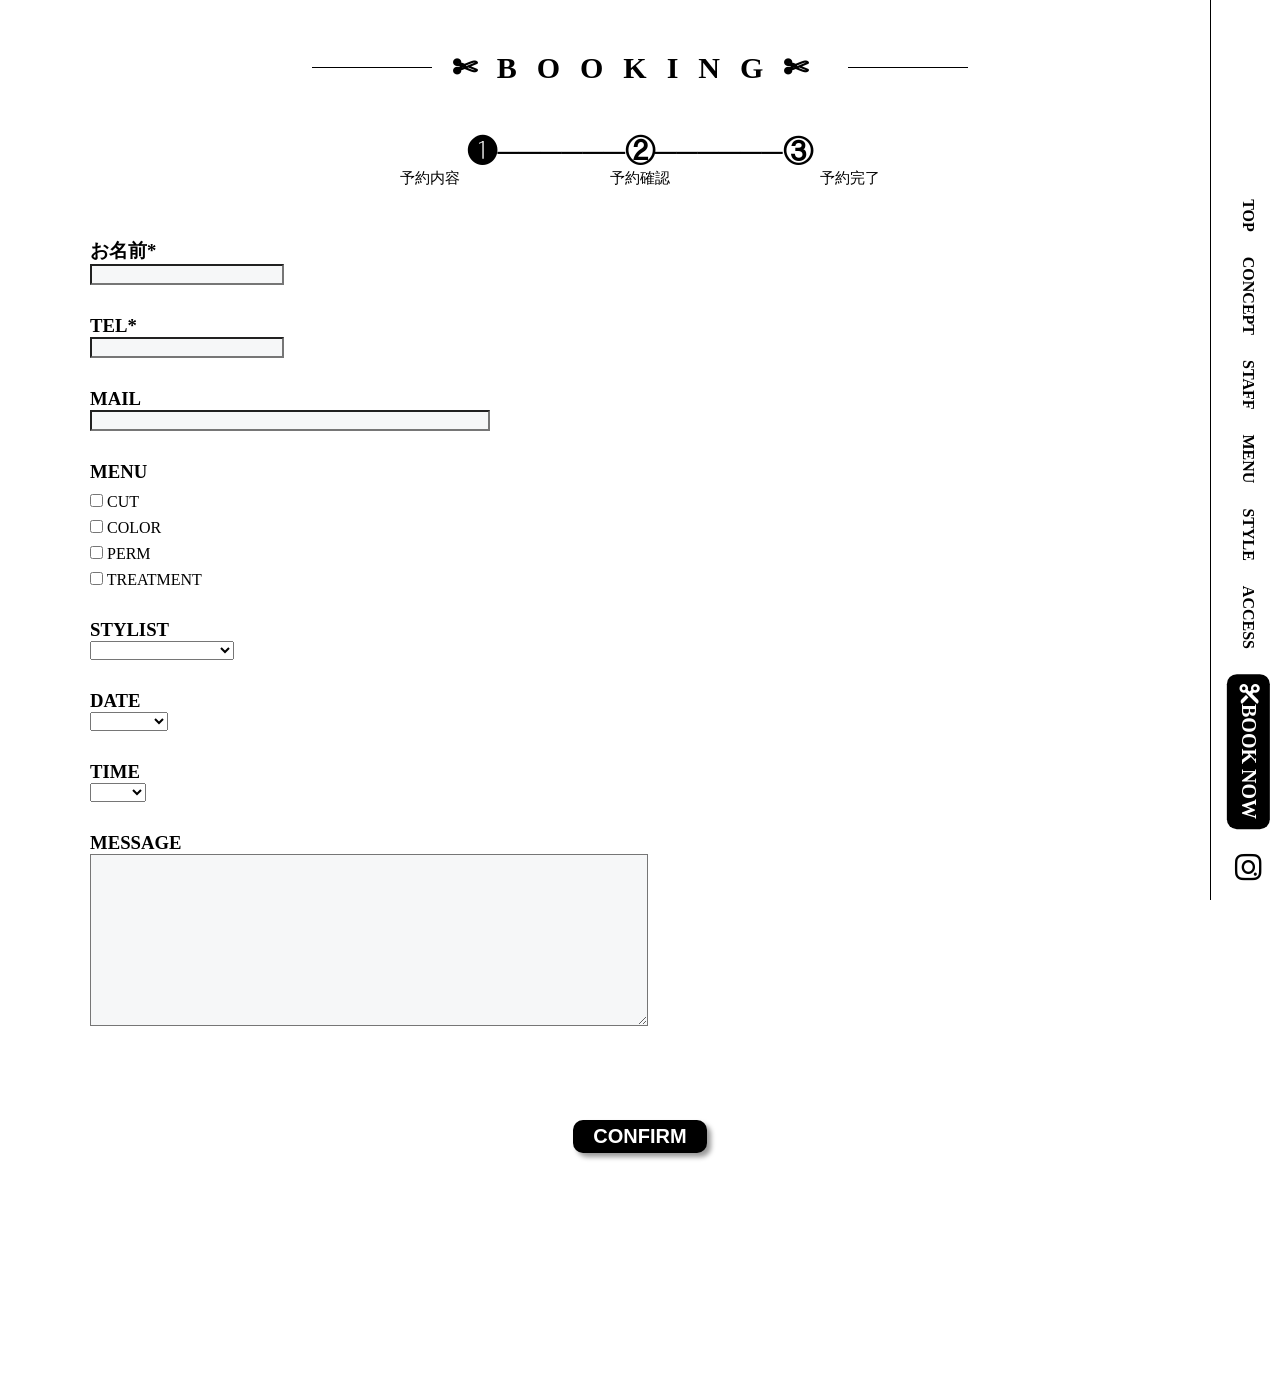
==== booking.html @ 3f3b27ca "予約フォーム追加" ====
<!DOCTYPE html>
<html lang="ja">
  <head>
    <meta charset="utf-8">
    <meta name="viewport" content="width=device-width, initial-scale=1.0">
    <title>LENTO HAIR DESIGN</title>
    <link rel="stylesheet" href="stylesheet.css">
    <link rel="stylesheet" href="https://cdnjs.cloudflare.com/ajax/libs/font-awesome/6.7.2/css/all.min.css">
    <link rel="stylesheet" href="responsive.css">
    <script src="main.js" defer></script>
    <script src="booking.js" defer></script>
  </head>
  <body>
    <header>
        <div class="container">
            <button class="hamburger">
                <span></span>
                <span></span>
                <span></span>
            </button>
            <div class="header-list">
                <a href="index.html#top"><p>TOP</p></a>
                <a href="index.html#concept"><p>CONCEPT</p></a>
                <a href="index.html#staff"><p>STAFF</p></a>
                <a href="index.html#menu"><p>MENU</p></a>
                <a href="index.html#style"><p>STYLE</p></a>
                <a href="index.html#access"><p>ACCESS</p></a>
                <a class="btn-book" href="booking.html"><p class="book-text"><i class="fa-solid fa-scissors"></i>BOOK NOW</p></a>
                <a class="btn-insta" href="#"><i class="fa-brands fa-instagram"></i></a>
            </div>
        </div>
    </header>
    <div class="book-wrapper">
        <div class="container">
            <div class="book-area">
                <div class="book-heading">
                    <div class="heading-text"><h1>✄BOOKING✄</h1></div>
                </div>
                <div class="navi-line"><h2>❶──────②──────③</h2></div>
                <div class="navigations">
                    <div class="navi-process">
                        <p>予約内容</p>
                    </div>
                    <div class="navi-process">
                        <p>予約確認</p>
                    </div>
                    <div class="navi-process">
                        <p>予約完了</p>
                    </div>       
                </div>
            </div>
        </div>
        <div class="book-contents">
            <div class="container">
                <form class="contents-area" action="#" method="post">
                    <div class="form-item">
                        <label for="customer-name"><h3>お名前*</h3></label>
                        <input id="customer-name" name="customer-name" type="text" required>
                    </div>
                    <div class="form-item">
                    <label for="customer-tel"><h3>TEL*</h3></label>
                    <input id="customer-tel" name="customer-tel" type="tel" required>
                    </div>
                    <div class="form-item">
                    <label for="customer-mail"><h3>MAIL</h3></label>
                    <input id="customer-mail" name="customer-mail" type="email">
                    </div>
                    <div class="form-item">
                        <h3>MENU</h3>
                        <div class="menu-check">
                            <label>
                                <input type="checkbox" name="menu" value="cut">
                                CUT
                            </label>
                            <label>
                                <input type="checkbox" name="menu" value="color">
                                COLOR
                            </label>
                            <label>
                                <input type="checkbox" name="menu" value="perm">
                                PERM
                            </label>
                            <label>
                                <input type="checkbox" name="menu" value="treatment">
                                TREATMENT
                            </label>
                        </div>
                    </div>
                    <div class="form-item">
                        <label for="customer-stylist"><h3>STYLIST</h3></label>
                        <select id="customer-stylist" name="stylist">
                            <option value=""></option>
                            <option value="kota">KOTA KOBAYASHI</option>
                            <option value="ayaka">AYAKA KOBAYASHI</option>
                        </select>
                    </div>
                    <div class="form-item">
                        <label for="customer-date"><h3>DATE</h3></label>
                        <select id="customer-date" name="date">
                            <option value=""></option>
                            <option value="10/10">10/10(土)</option>
                            <option value="10/13">10/13(火)</option>
                            <option value="10/14">10/14(水)</option>
                            <option value="10/16">10/16(金)</option>
                            <option value="10/18">10/18(日)</option>
                        </select>
                    </div>
                    <div class="form-item">
                        <label for="customer-time"><h3>TIME</h3></label>
                        <select id="customer-time" name="time">
                            <option value=""></option>
                            <option value="10:00">10:00</option>
                            <option value="12:00">12:00</option>
                            <option value="14:00">14:00</option>
                            <option value="16:00">16:00</option>
                            <option value="18:00">18:00</option>
                        </select>
                    </div>
                    <div class="form-item">
                        <label for="customer-message"><h3>MESSAGE</h3></label>
                        <textarea id="customer-message" name="customer-message" rows="10" cols="60"></textarea><br>
                    </div>
                    <div class="form-item">
                        <div class="btn-confirm">
                            <input id="confirm" name="confirm" type="submit" value="CONFIRM">
                        </div>
                    </div>
                </form>
            </div>        
        </div>
    </div> 
  </body>
  </html>
---- stylesheet.css ----
* {
  margin: 0;
  padding: 0;
  box-sizing:border-box;
}
html {
  scroll-behavior: smooth;
}
body {
  font-family:"Roboto";  
}

a {
  text-decoration: none;
}
.container {
  width: 90%;
  max-width: 1100px;
  margin: 0 auto;
}
.fade-up {
  opacity: 0;
  transform: translateY(30px);
  transition: opacity 1.5s ease, transform 1.5s ease;
}
.fade-up.show {
  opacity: 1;
  transform: translateY(0);
}
header {
  position: fixed;
  top: 0;
  right: 0;
  width: 70px;
  height: 100vh;
  z-index: 1000;
  background-color: white;
  border-left: 1px solid black;
}
.hamburger {
  display: none;
} 
.header-list {
  position: absolute;
  display: flex;
  flex-direction: row;
  align-items: center;
  gap: 25px;
  transform: rotate(90deg);
  transform-origin: right top;
  top: 100vh;
  right: 0;
  white-space: nowrap;
  padding-top: 10px;
  padding-right: 20px;
}
.header-list a {
  color: black;
  font-weight: bold;
  position: relative;
}
.header-list a.active {
  border-bottom: 2px solid black;
}
.btn-book {
  display: inline-block;
  background-color: black;
  border-radius: 10px;
  padding: 10px 10px;
}
.book-text {
  font-size: 20px;
  font-weight: bold;
  color: white;
}
.btn-insta i {
  font-size: 30px;
}
.top-wrapper {
  height: 100vh;
  position: relative;
  top: 0;
  left: 0;
}
.top-title {
  position: absolute;
  left: 30px;
  bottom: 30px;
  z-index: 2;
}
.top-title h1 {
  font-size: 130px;
  color: white;
  opacity: 0.8;
  letter-spacing: 10px;
}
.top-title h2 {
  font-size: 80px;
  color: white;
  opacity: 0.8;
  letter-spacing: 10px;
}
.top-image  {
  position: absolute;
  width: 100%;
  height: 100%;
  object-fit: cover;
  opacity: 0;
  transition: opacity 1s ease;
  z-index: 1;
}
.top-image.active {
  opacity: 1;
  z-index: 1;
}
.concept-wrapper {
  height: 820px;
  position: relative;
  overflow: hidden;
  padding-top: 80px;
}
.concept-wrapper .container {
  position: relative;
  height: 600px;
}
.concept-title h2 {
  font-size: 200px;
  position: absolute;
  color: rgba(0, 0, 0, 0.04);
  top: 280px;
  right: -280px;
  transform: rotate(90deg);
}
.concept-images {
  position: absolute;
  top: 0;
  left: -215px;
  z-index: 1;
}
.concept-img {
  display: block;
  width: 1000px;
  height: auto;
}
.concept-square {
  position: absolute;
  bottom: 20px;
  right: 60px;

  width: 400px;
  height: 400px;

  background-color: black;
  z-index: 2;
}
.concept-text {
  position: absolute;
  bottom: 60px;
  right: 120px;

  width: 280px;
  color: white;
  z-index: 3;
}
.concept-text h3 {
  font-weight: normal;
  font-size: 30px;
  line-height: 2;
  font-weight: bold;
}
.concept-text p {
  font-size: 18px;
  line-height: 1.5;
}
.staff-wrapper {
  height: 700px;
  background-color: #F3F2EE;
  position: relative;
  overflow: hidden;
}
.staff-title h2 {
  position: absolute;
  top: 120px;
  left: -120px;
  font-size: 210px; 
  transform: rotate(90deg);
  color: rgba(0, 0, 0, 0.04);
}
.staff-slider {
  padding-top: 80px;
  display: flex;
  align-items: center;
  justify-content: center;
  gap: 30px;
  padding-left: 140px;
}
.btn-left,
.btn-right {
  background: none;
  border: none;
  padding: 0;
  cursor: pointer;
  transition: 0.5s;
}
.btn-left:hover,
.btn-right:hover {
  transform: scale(1.2,1.2);
}
.staff-scroll {
  display: flex;
  gap: 80px;
  text-align: center;
  overflow-x: auto;
  width: 900px;
  scrollbar-width: none;
  padding-bottom: 20px;
}
.staff-card {
  flex-shrink: 0;
  box-shadow: 0 10px 25px rgba(0, 0, 0, 0.18);
  transition: 0.3s ease;
}
.staff-card:hover {
  transform: translateY(-10px);
}
.left-img {
  width: 40px;
  height: auto;
}
.right-img {
  width: 40px;
  height: auto;
}
.staff-img {
  width:370px;
  height: auto;
}
.staff-comment {
  padding: 20px 0;
  background-color: white;
}
.staff-name {
  font-size: 20px;
}
.staff-roll {
  font-size: 15px;
}
.menu-wrapper {
  height: 800px;
  position: relative;
  overflow: hidden;
}
.menu-wrapper .container {
  position: relative; 
}
.menu-title h2 {
  position: absolute;
  top: 130px;
  right: -100px;
  font-size: 210px; 
  transform: rotate(90deg);
  color: rgba(0, 0, 0, 0.04);
}
.menu-img {
  width: 950px;
  height: auto;
  position: absolute;
  z-index: 1;
  top: 90px;
  left: -215px;
  opacity: 0;
  transition: opacity 1s ease;
}
.menu-img.active {
  opacity: 1;
  z-index: 1;
}
.menu-square {
  width: 500px;
  height: 320px;
  background-color: black;
  position: absolute;
  z-index: 2;
  right: 20px;
  top: 350px;

}
.menu-list {
  position: absolute;
  z-index: 3;
  color: white;
  display: flex;
  gap: 40px;
  top: 390px;
  right: 55px;
}
.menu-left {
  display: flex;
  flex-direction: column;
}
.menu-right {
  display: flex;
  flex-direction: column;
}
.menu-left h3 {
  font-size: 25px;
}
.menu-left p {
  font-size: 20px;
}
.menu-right h3{
  font-size: 25px;
}
.menu-right p{
  font-size: 20px;
}
.style-wrapper {
  min-height: 500px;
  background-color: #EBEBEB;
  position: relative;
  overflow: hidden;
}
.style-title h2 {
  position: absolute;
  font-size: 210px;
  transform: rotate(90deg);
  color: rgba(0, 0, 0, 0.04);
  top: 110px;
  left: -120px;
}
.style-list {
  display: flex;
  flex-direction: column;
  align-items: center;
  gap: 35px;
  padding: 80px 0;
  padding-left: 80px;
}
.style-images {
  display: flex;
  gap: 20px;
}
.more-style {
  display: flex;
  gap: 20px;
  opacity: 0;
  max-height: 0px;
  transform: translateY(-15px);
  transition:
  opacity 0.5s ease,
  transform 0.5s ease;
}
.more-style.show {
  opacity: 1;
  max-height: 300px;
  transform: translateY(0);
}
.style {
  width: 220px;
  height: auto;
  box-shadow: 5px 5px 10px rgba(0, 0, 0, 0.2);
  transition: 0.3s ease;
}
.style:hover{
  transform: translateY(-15px);
}
.btn-view {
  display: inline-block;
  background-color: black;
  color: white;
  padding: 5px 15px;
  border-radius: 10px;
  width: 150px;
  box-shadow: 4px 4px 8px rgba(0, 0, 0, 0.4);
  text-align: center;
  font-size: 20px;
  font-weight: bold;
  transition: 0.5s;
  border: none;
}
.btn-view:hover {
  transform: scale(1.1,1.1);
}
.access-wrapper {
  height: 500px;
  background-color:		#B0B0B0;
  position: relative;
  overflow: hidden;
}
.access-title h2 {
  font-size: 210px;
  position: absolute;
  bottom: 0;
  right: -80px; 
  color: rgba(0, 0, 0, 0.04);
  z-index: 0;
}
.access-contents {
  display: flex;
  gap: 90px;
  padding-top: 80px;
  padding-left: 20px;
  z-index: 1;
  position: absolute;
}
.access-address {
  font-size: 17px;
  line-height: 2;
  font-weight: bold;
}
.access-address h3 {
  font-size: 25px;
  line-height: 2;
  letter-spacing: 2px;
}
.access-map img {
  width: 350px;
  height: auto;
  filter: contrast(1.25);
  border: 1px solid rgba(0, 0, 0, 0.4);
}


.book-wrapper {
  height: 1400px;
}
.book-area {
  display: flex;
  flex-direction: column;
  align-items: center;
  
}
.book-heading {
  font-size: 15px;
  display: flex;
  align-items: center;
  justify-content: center;
  padding: 50px 0;
}
.book-heading::before,
.book-heading::after {
  content: "";
  width: 120px;
  height: 1px;
  background: black;
}
.heading-text {
  letter-spacing: 20px;
  padding: 0 20px;
}
.navigations {
  display: flex;
  justify-content: center;
  text-align: center;
  gap: 150px;
}
.navi-line {
  font-size: 20px;
}
.navi-process p {
  font-size: 15px;
}
.contents-area {
 padding-top: 50px;
 display: flex;
 flex-direction: column;
 gap: 30px;
}
.menu-check {
  display: flex;
  flex-direction: column;
  gap: 8px;
  margin-top: 10px;
}
.form-item input {
  font-size: 15px;
  background-color: #F6F7F8;
}

#customer-mail {
  width: 400px;
}
#customer-message {
  font-size: 15px;
  background-color: #F6F7F8;
}
.btn-confirm {
  text-align: center;
  padding-top: 60px;
}
#confirm {
  background-color: black;
  color: white;
  font-size: 20px;
  font-weight: bold;
  border: none;
  padding: 5px 20px;
  border-radius: 10px;
  box-shadow: 4px 4px 5px rgba(0, 0, 0, 0.4);
  transition: 0.3s ease;
}
#confirm:hover {
  transform: scale(1.1,1.1);
}

.confirm-wrapper {
  min-height: 1200px;
}
.confirm-text {
  display: flex;
  flex-direction: column;
  gap: 30px;
  padding-top: 60px;
}
.confirm-item {
  display: flex;
  flex-direction: column;
 gap: 10px; 
}
.btn-twin {
  display: flex;
  justify-content: center;
  gap: 60px;
  padding-top: 30px;
}
#back-button {
  background-color: black;
  color: white;
  font-size: 20px;
  font-weight: bold;
  border: none;
  padding: 5px 20px;
  border-radius: 10px;
  box-shadow: 4px 4px 5px rgba(0, 0, 0, 0.4);
  transition: 0.3s ease;
}
#back-button:hover {
  transform: scale(1.1,1.1);
}
#submit-button {
  background-color: black;
  color: white;
  font-size: 20px;
  font-weight: bold;
  border: none;
  padding: 5px 20px;
  border-radius: 10px;
  box-shadow: 4px 4px 5px rgba(0, 0, 0, 0.4);
  transition: 0.3s ease;
}
#submit-button:hover {
  transform: scale(1.1,1.1); 
}

.complite-wrapper {
  height: 600px;
}
.complite-text {
  display: flex;
  flex-direction: column;
  justify-content: center;
  text-align: center;
  gap: 100px;
  padding-top: 60px;
}
.thanks {
  padding-top: 30px;
}
.thanks p {
  font-size: 20px;
  line-height: 2.5;
  font-weight: bold;
}
#top-button {
  background-color: black;
  color: white;
  font-size: 20px;
  font-weight: bold;
  border: none;
  padding: 5px 20px;
  border-radius: 10px;
  box-shadow: 4px 4px 5px rgba(0, 0, 0, 0.4);
  transition: 0.3s ease;
}
#top-button:hover {
  transform: scale(1.1,1.1); 
}
---- responsive.css ----
@media (max-width:1023px) {
    section {
        scroll-margin-top: 50px;
    } 
    .container {
        width: 80%;
  } 
    header {
        right: auto;
        width: 100vw;
        height: 50px;
        border-bottom: 1px solid gray;
    }
    .header-list {
        position: fixed;
        transform: translateX(100%);
        transition: 0.4s ease;
        top: 50px;
        right: 0;
        width: 200px;
        height: calc(100vh - 50px);
    }

    .header-list.active {
        transform: translateX(0);
        padding-top: 80px;
        padding-right: 0px;
        display: flex;
        flex-direction: column;
        background-color:rgba(0,0,0,0.8);
        gap: 30px;
        
    }
    
    .header-list.active a {
        color: white;
    }
     .header-list a.active {
        border-bottom: 0;
    }
    .hamburger {
        position: fixed;
        right: 10px;
        top: 10px;
        display: flex;
        flex-direction: column;
        gap: 10px;
        border: none;
        background: none;
        width: 50px;
        height: 50px;
    }
    .hamburger span{
        width: 30px;
        height: 2px;
        background-color: #333;
        transition: 0.3s ease;
        
    }
    .hamburger.active span{
        position: absolute;
    }
    .hamburger.active span:nth-child(1){
        transform: rotate(45deg);
        top: 15px;

    }
    .hamburger.active span:nth-child(3){
        transform: rotate(-45deg);
        top: 15px;
    }
    .hamburger.active span:nth-child(2){
        display: none;
    }
    .btn-book {
        display: inline;
        background-color: transparent;
        border-radius: 0;
        padding: 0;
    }
    .top-image {
        height: 100%;
        object-fit: cover;
        object-position: center;
    }
    .top-title h1 {
        font-size: 70px;
    }
    .concept-wrapper {
        height: 600px;
        padding-top: 60px;
    }
    .concept-title h2 {
        font-size: 20px;
        color: rgba(0, 0, 0, 0.7);
        top: 80px;
        right: 0px;
        transform: rotate(90deg);
        z-index: 4;
    }
    .concept-title h2::before {
        content:"01 ┃ "
    }
    .concept-images {
        top: 20px;
        left: -120px;
    }
    .concept-img {
        width: 650px;
    }
    .concept-square {
        bottom: 100px;
        right: -30px;
        width: 250px;
        height: 300px;
    }
    .concept-text {
        bottom: 140px;
        right: 0px;
        width: 200px;
    }
    .concept-text h3 {
        font-size: 20px;
        line-height: 1.5;
    }
    .concept-text p {
        font-size: 15px;
    }
    .staff-wrapper {
        height: 500px;
    }
    .staff-title h2 {
        font-size: 20px; 
        z-index: 1; 
        top: 70px;
        left: 0px;
        transform: rotate(90deg);
        color: rgba(0, 0, 0, 0.7);   
    }
    .staff-title h2::before {
        content:"02 ┃ "
    }
    .staff-slider {
        position: relative;
        padding-top: 60px;
        padding-left: 0;
        left: 0;
        z-index: 2;
    }
    .staff-scroll {
        width: 500px;
    }
    .staff-img {
        width:200px;
    }
    .menu-wrapper {
        height: 650px;
    }
    .menu-wrapper .container {
        display: flex;
        flex-direction: column;
    }
    .menu-title h2 {
        top: 60px;
        right: 0px;
        left: auto;
        transform: rotate(90deg);
        font-size: 20px; 
        color: rgba(0, 0, 0, 0.7); 
    }
    .menu-title h2::before {
        content:"03 ┃ "
    }
    .menu-img {
        width: 650px;
        top: 90px;
        left: -170px;
    }
    .menu-square {
        left: auto;
        top: 190px;
        right: -10px;
        bottom: auto;
        width: 230px;
        height: 400px;
    }
    .menu-list {
        color: white;
        gap: 20px;
        left: auto;
        top: 207px;
        right: 20px;
        flex-direction: column;
    }
    .menu-left h3 {
        font-size: 18px;
    }
    .menu-left p {
        font-size: 15px;
    }
    .menu-right h3{
        font-size: 18px;
    }
    .menu-right p{
        font-size: 15px;
    }
    .style-wrapper {
      min-height: 400px;
    }
    .style-title h2 {
        font-size: 20px;
        transform: rotate(90deg);
        color: rgba(0, 0, 0, 0.7);
        top: 60px;
        left: 0px;
        z-index: 1;
    }
    .style-title h2::before {
        content:"04 ┃ "
    }
    .style-list {
        padding: 50px 0;
        padding-left: 70px;
        padding-right: 60px;
    }
    .style-images,
    .more-style {
        display: grid;
        grid-template-columns: repeat(2, 1fr);
    }
    .style {
        width: 250px;
    }
    .style:hover{
        transform: none;
    }
    .more-style.show {
        max-height: 800px;
    }
    .access-wrapper {
        height: 450px;
    }
    .access-title h2 {
        font-size: 20px;
        bottom: auto;
        top: 80px;
        right: 0px; 
        color: rgba(0, 0, 0, 0.7);
        transform: rotate(90deg);
        z-index: 2;
    }
    .access-title h2::before {
        content:"04 ┃ "
    }
    .access-contents {
        display: flex;
        padding-left: 0;
        padding-top: 70px;
        gap: 50px;
    }
    .access-address {
        font-size: 15px;
    }
    .access-address h3 {
        font-size: 20px;
    }
    .access-map img {
        width: 300px;
    }


    .book-heading {
        font-size: 12px;
        padding-top: 100px;
    }
    .book-heading::before,
    .book-heading::after {
        width: 50px;
    }
    .heading-text {
        letter-spacing: 20px;
        padding: 0 20px;
    }
    .navi-line {
        font-size: 17.5px;
    }
    .navi-process p {
        font-size: 8.5px;
    }

}
@media(max-width:767px) {
    .container {
        width: 90%;
    }
    .hamburger {
        position: fixed;
        right: 10px;
        top: 10px;
        display: flex;
        flex-direction: column;
        gap: 10px;
        border: 0;
        background: none;
        width: 50px;
        height: 50px;
    }
    .hamburger span{
        width: 30px;
        height: 2px;
        background-color: #333;
        transition: 0.3s ease;
        
    }
    .hamburger.active span{
        position: absolute;
    }
    .hamburger.active span:nth-child(1){
        transform: rotate(45deg);
        top: 15px;

    }
    .hamburger.active span:nth-child(3){
        transform: rotate(-45deg);
        top: 15px;
    }
    .hamburger.active span:nth-child(2){
        display: none;
    }
    .btn-book {
        display: inline;
        background-color: transparent;
        border-radius: 0;
        padding: 0;
    }
     .top-image {
        object-position: center;
    }
    .top-title {
        top: 60%;
        left: 50%;
        transform: translate(-50%, -50%);
        z-index: 2;
        text-align: center;
    }
    .top-title h1 {
        font-size: 40px;
        letter-spacing: 5px;
    }
    .top-title h2 {
        font-size: 40px;
        letter-spacing: 5px;
    }
    .concept-wrapper {
        height: 700px;
        position: static;
        padding-top: 0;
        text-align: center;
        padding-top: 30px;
    }
    .concept-wrapper .container {
        position: static;
        height: 700px;
        display: flex;
        flex-direction: column;
        align-items: center;
        text-align: center;
        padding-top: 40px;
    }
    .concept-title h2 {
        font-size: 20px;
        transform: rotate(0deg);
        position: static;
    }    
    .concept-images {
        position: static;
        top: 0px;
        left: 0px;
    }
    .concept-img {
        width: 400px;
    }
    .concept-square {
        display: none;
    }
    .concept-text {
        position: static;
        color: black;
        bottom: auto;
        right: auto;
        padding-top: 30px;
    }
    .concept-text h3 {
        font-size: 20px;
        line-height: 1.5;
    }
    .concept-text p {
        font-size: 15px;
    }    
    .staff-title h2 {
        top: 0px;
        left: 0px;
        color: rgba(0, 0, 0, 0.7);
        transform: rotate(0deg);
        position: static;
        text-align: center;
        padding-top: 30px;
    }
    .staff-scroll {
        width: 200px;
        gap: 20px;
        padding-left: 10px;
        padding-right: 10px;
        padding-bottom: 20px;
        scroll-snap-type: x mandatory;
    }
    .staff-card {
        box-shadow: none;
        scroll-snap-align: center;
        width: 180px;
        flex: 0 0 180px;
    }
    .staff-name {
        font-size: 15px;
    }
    .staff-roll {
        font-size: 13px;
    }
    .staff-img {
        width:180px;
    }
    .btn-left:hover,
    .btn-right:hover {
        transform: none;
    }
    .left-img {
        width: 20px;
    }
    .right-img {
        width: 20px;
    }
    .menu-wrapper {
        height: 540px;
    }
    .menu-title h2 {
        position: static;
        top: 0px;
        right: 0px;
        left: auto;
        transform: rotate(0deg);
        text-align: center;
        padding-top: 30px;
    }
    .menu-img {
        width: 550px;
        top: 30px;
        left: auto;
        right: -140px;
    }
    
    .menu-square {
        display: none;
    }
    .menu-list {
        gap: 20px;
        left: 0;
        top: 170px;
        right: auto;
        flex-direction: row;          
    }
    .menu-left h3 {
        font-size: 13px;
    }
    .menu-left p {
        font-size: 13px;
    }
    .menu-right h3{
        font-size: 13px;
    }
    .menu-right p{
        font-size: 13px;
    }
    .style-wrapper {
      min-height: 550px;
    }
    .style-title h2 {
        font-size: 20px;
        transform: rotate(0deg);
        top: 0px;
        left: 0px;
        position: static;
        text-align: center;
        padding-top: 30px;
    }
    .style-list {
        padding: 0;
        padding-left: 0px;
        padding-right: 0px;
        padding: 20px 0 40px;
        gap: 20px;
    }
    .style-images,
    .more-style {
        display: grid;
        grid-template-columns: repeat(2, 1fr);
    }
    .style {
        width: 130px;
    }
    .more-style {
        overflow: hidden;
        pointer-events: none;
    }
    .more-style.show {
        max-height: 800px;
        pointer-events: auto;
    }
    .access-wrapper {
        height: 350px;
    }
    .access-title h2 {
        font-size: 20px;
        bottom: auto;
        top: 0px;
        right: 0px;
        transform: rotate(0deg);
        position: static;
        text-align: center;
        padding-top: 30px;
    }

    .access-contents {
        position: static;
        flex-direction: column;
        align-items: center;
        padding-left: 0;
        padding-top: 30px;
        gap: 0px;
    }
    .access-address {
        display: none;
    }
    .access-address h3 {
        display: none;
    }
    .access-map img {
        width: 200px;
    }


    .book-wrapper {
        height: 100px;
    }
    .book-heading {
        font-size: 10px;
        padding-top: 80px;
    }
    .book-heading::before,
    .book-heading::after {
        display: none;
    }
    .heading-text {
        letter-spacing: 10px;
        padding: 0 20px;
    }
    .navi-line {
        font-size: 9px;
    }
    .navi-process p {
        display: none;
    }
    
    .form-item h3 {
        font-size: 15px;
    }
    #customer-mail {
        width: 280px;
    }
    #customer-message {
        width: 280px;
    }
    .btn-confirm {
        padding-top: 20px;
        padding-bottom: 50px;
    }


    .confirm-wrapper {
        min-height: 900px;
    }
    #customer-message {
        overflow: wrap;
    }
    .confirm-item h3 {
        font-size: 15px;
    }

    .thanks p {
        font-size: 15px;
    }
}
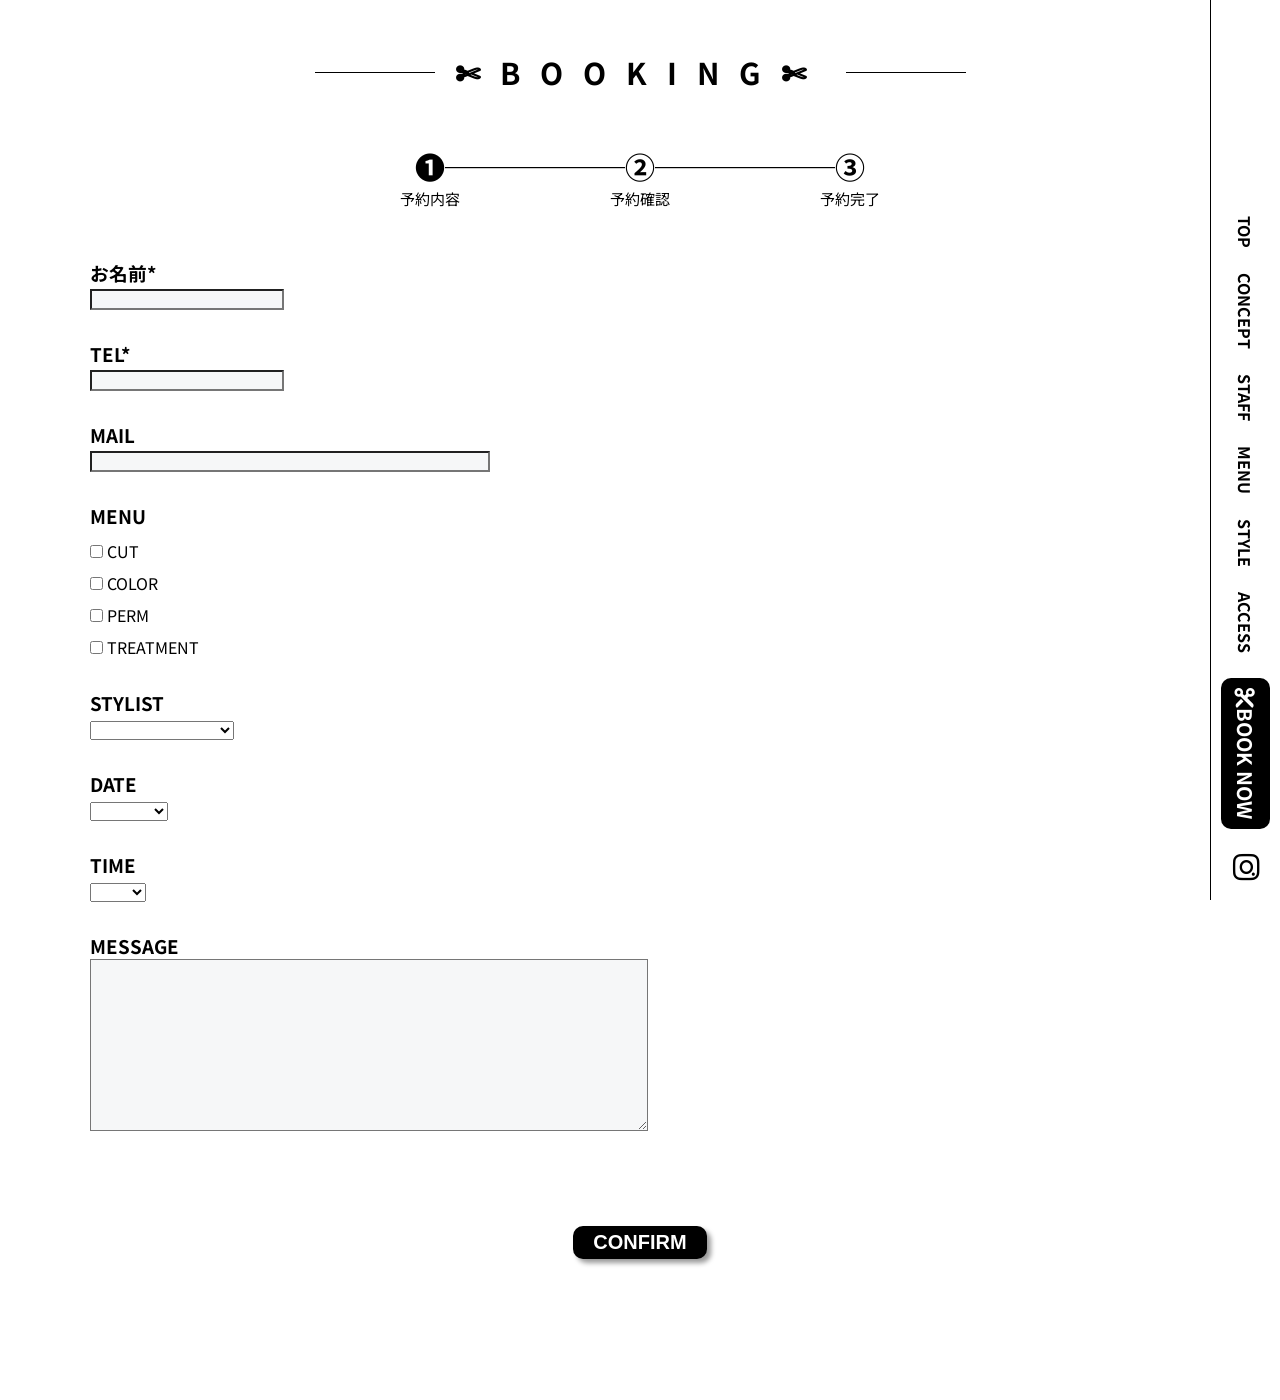
==== commit 83a75805: "予約フォーム追加" ====
--- a/booking.html
+++ b/booking.html
@@ -4,6 +4,9 @@
     <meta charset="utf-8">
     <meta name="viewport" content="width=device-width, initial-scale=1.0">
     <title>LENTO HAIR DESIGN</title>
+    <link rel="preconnect" href="https://fonts.googleapis.com">
+    <link rel="preconnect" href="https://fonts.gstatic.com" crossorigin>
+    <link href="https://fonts.googleapis.com/css2?family=Noto+Sans+JP:wght@400;500;700&family=Roboto:wght@400;500;700&display=swap" rel="stylesheet">
     <link rel="stylesheet" href="stylesheet.css">
     <link rel="stylesheet" href="https://cdnjs.cloudflare.com/ajax/libs/font-awesome/6.7.2/css/all.min.css">
     <link rel="stylesheet" href="responsive.css">
--- a/stylesheet.css
+++ b/stylesheet.css
@@ -7,7 +7,7 @@
   scroll-behavior: smooth;
 }
 body {
-  font-family:"Roboto";  
+  font-family: "Noto Sans JP", sans-serif;
 }
 
 a {
@@ -551,7 +551,9 @@
 #submit-button:hover {
   transform: scale(1.1,1.1); 
 }
-
+#customer-message {
+  overflow: wrap; 
+}
 .complite-wrapper {
   height: 600px;
 }
--- a/responsive.css
+++ b/responsive.css
@@ -569,7 +569,9 @@
     .navi-process p {
         display: none;
     }
-    
+    .contents-area {
+        padding-bottom: 100px;
+    }   
     .form-item h3 {
         font-size: 15px;
     }
@@ -583,17 +585,27 @@
         padding-top: 20px;
         padding-bottom: 50px;
     }
+    
 
 
     .confirm-wrapper {
         min-height: 900px;
     }
+    .confirm-text {
+        padding-bottom: 100px;
+    }
     #customer-message {
-        overflow: wrap;
+      overflow: wrap;
     }
     .confirm-item h3 {
         font-size: 15px;
     }
+    #confirm-mail {
+    overflow-wrap: anywhere;
+    }
+    #confirm-message {
+    overflow-wrap: anywhere;
+    }
 
     .thanks p {
         font-size: 15px;
